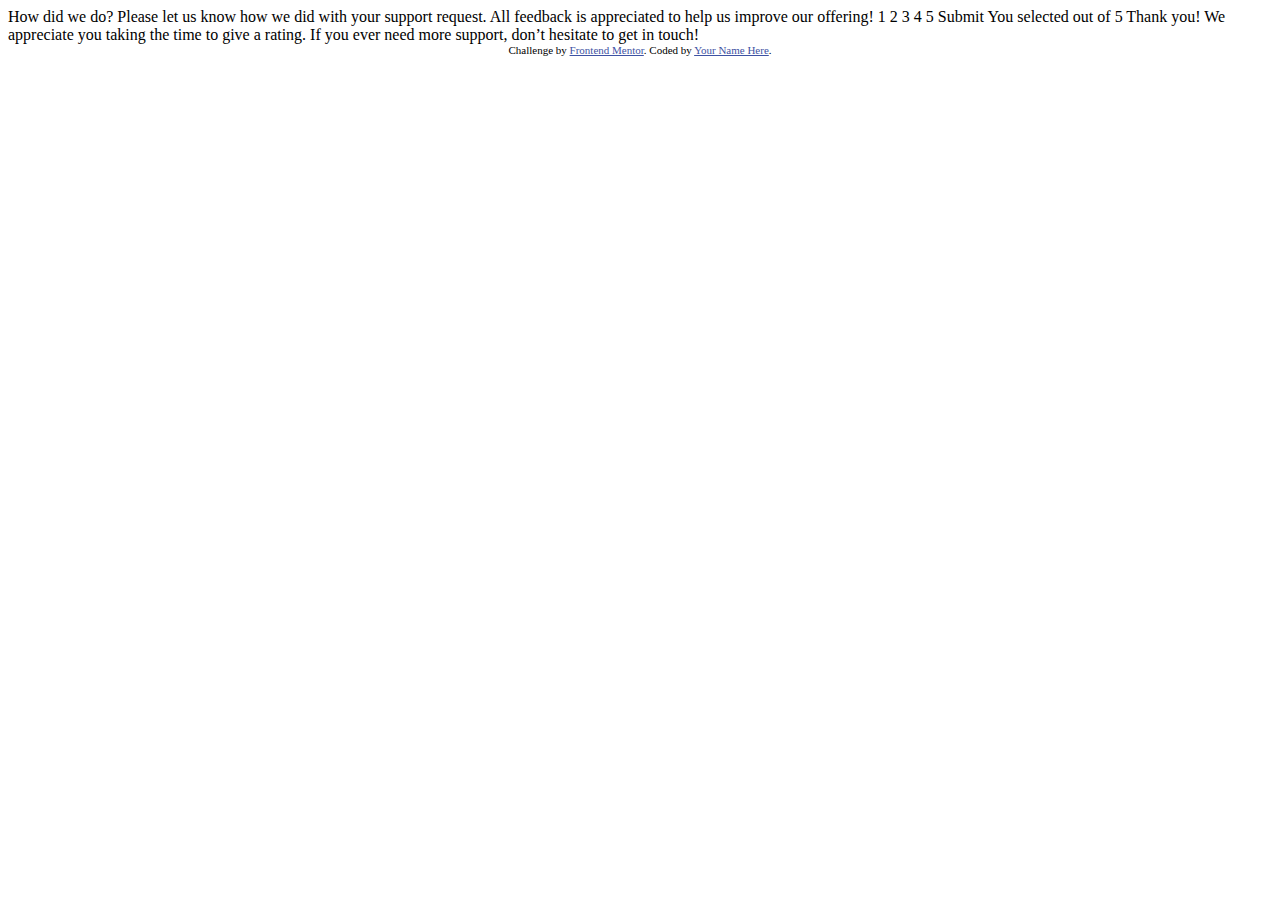
==== frontend-mentor/interactive-rating-component-main/index.html @ 11b7cce7 "inserito progetto di frontend mentor" ====
<!DOCTYPE html>
<html lang="en">
<head>
  <meta charset="UTF-8">
  <meta name="viewport" content="width=device-width, initial-scale=1.0"> <!-- displays site properly based on user's device -->

  <link rel="icon" type="image/png" sizes="32x32" href="./images/favicon-32x32.png">
  
  <title>Frontend Mentor | Interactive rating component</title>

  <!-- Feel free to remove these styles or customise in your own stylesheet 👍 -->
  <style>
    .attribution { font-size: 11px; text-align: center; }
    .attribution a { color: hsl(228, 45%, 44%); }
  </style>
</head>
<body>

  <!-- Rating state start -->

  How did we do?

  Please let us know how we did with your support request. All feedback is appreciated 
  to help us improve our offering!

  1 2 3 4 5

  Submit

  <!-- Rating state end -->

  <!-- Thank you state start -->

  You selected <!-- Add rating here --> out of 5

  Thank you!

  We appreciate you taking the time to give a rating. If you ever need more support, 
  don’t hesitate to get in touch!

  <!-- Thank you state end -->

  
  <div class="attribution">
    Challenge by <a href="https://www.frontendmentor.io?ref=challenge" target="_blank">Frontend Mentor</a>. 
    Coded by <a href="#">Your Name Here</a>.
  </div>
</body>
</html>
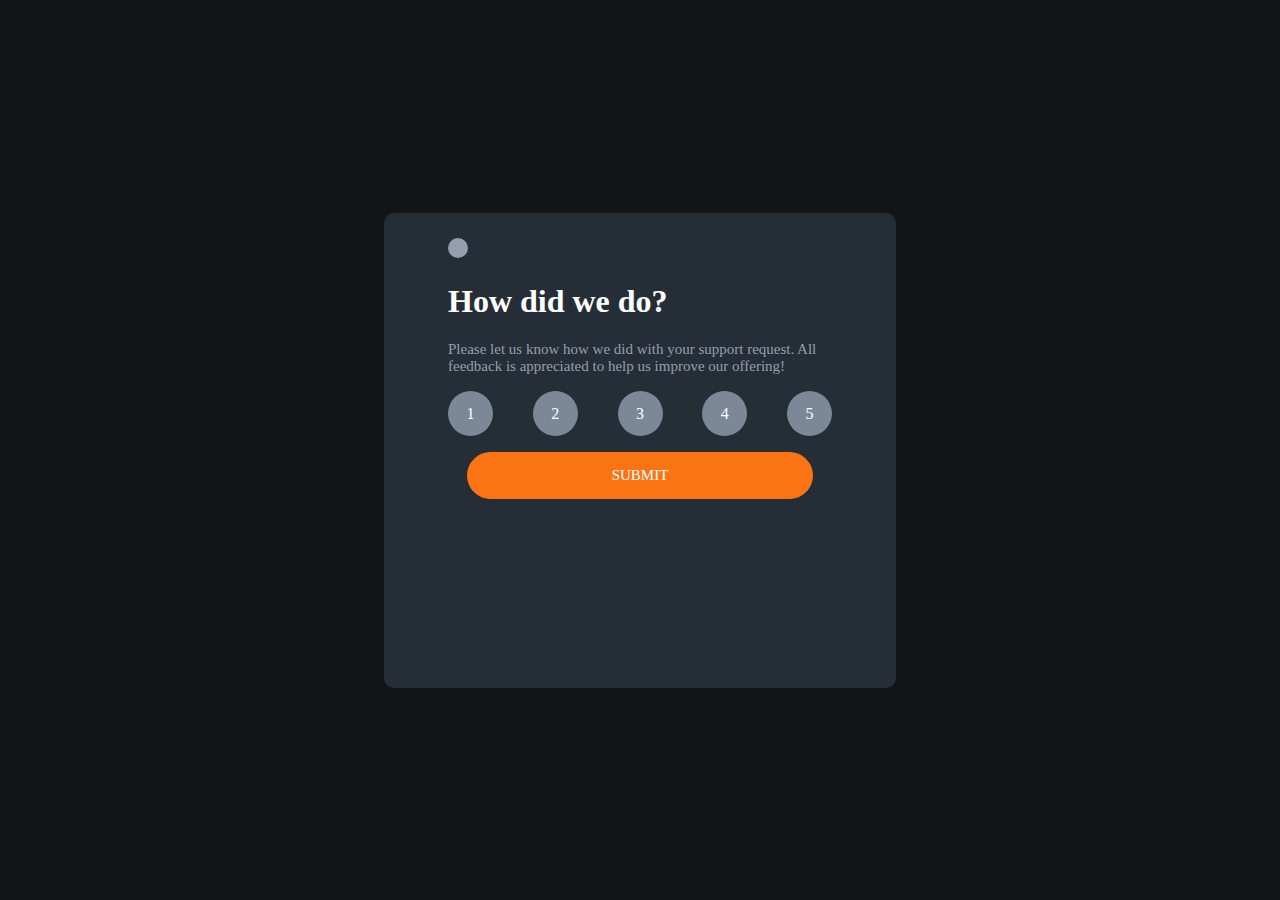
==== commit c4939af1: "iniziato il progetto card-rating" ====
--- a/frontend-mentor/interactive-rating-component-main/index.html
+++ b/frontend-mentor/interactive-rating-component-main/index.html
@@ -3,47 +3,37 @@
 <head>
   <meta charset="UTF-8">
   <meta name="viewport" content="width=device-width, initial-scale=1.0"> <!-- displays site properly based on user's device -->
-
+  <link rel="stylesheet" href="style.css">
   <link rel="icon" type="image/png" sizes="32x32" href="./images/favicon-32x32.png">
+  <link rel="preconnect" href="https://fonts.googleapis.com">
+  <link rel="preconnect" href="https://fonts.gstatic.com" crossorigin>
+  <link href="https://fonts.googleapis.com/css2?family=Overpass:ital,wght@0,100..900;1,100..900&display=swap" rel="stylesheet">
   
   <title>Frontend Mentor | Interactive rating component</title>
-
-  <!-- Feel free to remove these styles or customise in your own stylesheet 👍 -->
-  <style>
-    .attribution { font-size: 11px; text-align: center; }
-    .attribution a { color: hsl(228, 45%, 44%); }
-  </style>
 </head>
 <body>
-
-  <!-- Rating state start -->
-
-  How did we do?
-
-  Please let us know how we did with your support request. All feedback is appreciated 
-  to help us improve our offering!
-
-  1 2 3 4 5
-
-  Submit
-
-  <!-- Rating state end -->
-
-  <!-- Thank you state start -->
-
-  You selected <!-- Add rating here --> out of 5
-
-  Thank you!
-
-  We appreciate you taking the time to give a rating. If you ever need more support, 
-  don’t hesitate to get in touch!
-
-  <!-- Thank you state end -->
-
-  
-  <div class="attribution">
-    Challenge by <a href="https://www.frontendmentor.io?ref=challenge" target="_blank">Frontend Mentor</a>. 
-    Coded by <a href="#">Your Name Here</a>.
+  <div class="card-review">
+    <div class="card-icon-star">
+      <img src="/images/icon-star.svg" alt="">
+    </div>
+    <div class="card-testo Overpass">
+      <h1>How did we do?</h1>
+      <p >
+        Please let us know how we did with your support request. All feedback is appreciated to help us improve our offering!
+      </p>
+    </div>
+    <div class="card-rating">
+      <ul>
+        <li>1</li>
+        <li>2</li>
+        <li>3</li>
+        <li>4</li>
+        <li>5</li>
+      </ul>
+    </div>
+    <div class="card-submit">
+      <p>SUBMIT</p>
+    </div>
   </div>
 </body>
 </html>--- a/frontend-mentor/interactive-rating-component-main/style.css
+++ b/frontend-mentor/interactive-rating-component-main/style.css
@@ -0,0 +1,114 @@
+:root {
+    --VeryDarkBlue: hsl(216, 12%, 8%);
+    --DarkBlue: hsl(213, 19%, 18%);
+    --MediumGrey: hsl(216, 12%, 54%);
+    --LightGrey: hsl(217, 12%, 63%);
+    --White: hsl(0, 0%, 100%);
+    --Orange: hsl(25, 97%, 53%)
+}
+
+.overpass{
+  font-family: "Overpass", sans-serif;
+  font-optical-sizing: auto;
+  font-weight: 400;
+  font-style: normal;
+}
+
+body{
+    background-color: var(--VeryDarkBlue);
+    display: flex;
+    align-items: center;
+    justify-content: center;
+    height: 100vh;
+    margin: 0;
+    color: var(--White);
+}
+p {
+    font-size: 15px;
+}
+@media (min-width:375px) {
+    .card-review{
+        width: 70%;
+    }
+}
+
+@media (min-width:570px) {
+    .card-review{
+        width: 70%;
+    }
+}
+
+@media (min-width:768px) {
+    .card-review{
+        width: 50%;
+    }
+}
+
+@media (min-width:960px) {
+    .card-review{
+        width: 35%;
+    }
+}
+
+@media (min-width:1200px) {
+    .card-review{
+        width: 30%;
+    }
+}
+@media (min-width:1440px) {
+    .card-review{
+        width: 25%;
+    }
+}
+.card-review{
+    background-color: var(--DarkBlue);
+    height: 50vh;
+    border-radius: 10px;
+    margin: auto;
+    padding-top: 25px;
+    padding-left: 5%;
+    padding-right: 5%;
+}
+
+.card-icon-star img{
+    background-color: var(--LightGrey);
+    height: 15px;
+    border-radius: 100%;
+    padding: 10px;
+}
+
+.card-testo p{
+    color: var(--LightGrey);
+}
+
+.card-rating ul{
+    display: flex;
+    list-style: none;
+    list-style-type: none;
+    
+    padding-left: 0px;
+    justify-content: space-between;
+}
+
+.card-rating ul li{
+    background-color: var(--MediumGrey);
+    height: 45px;
+    width: 45px;
+    border-radius: 50%;
+    text-align: center;
+    line-height: 45px;
+}
+
+.card-submit{
+    display: flex;
+    justify-content: center;
+    text-align: center;
+}
+.card-submit p{
+    margin-top: 0px;
+    width: 90%;
+    border-radius: 25px;
+    background-color:var(--Orange); 
+    padding-top: 15px;
+    padding-bottom: 15px;
+}